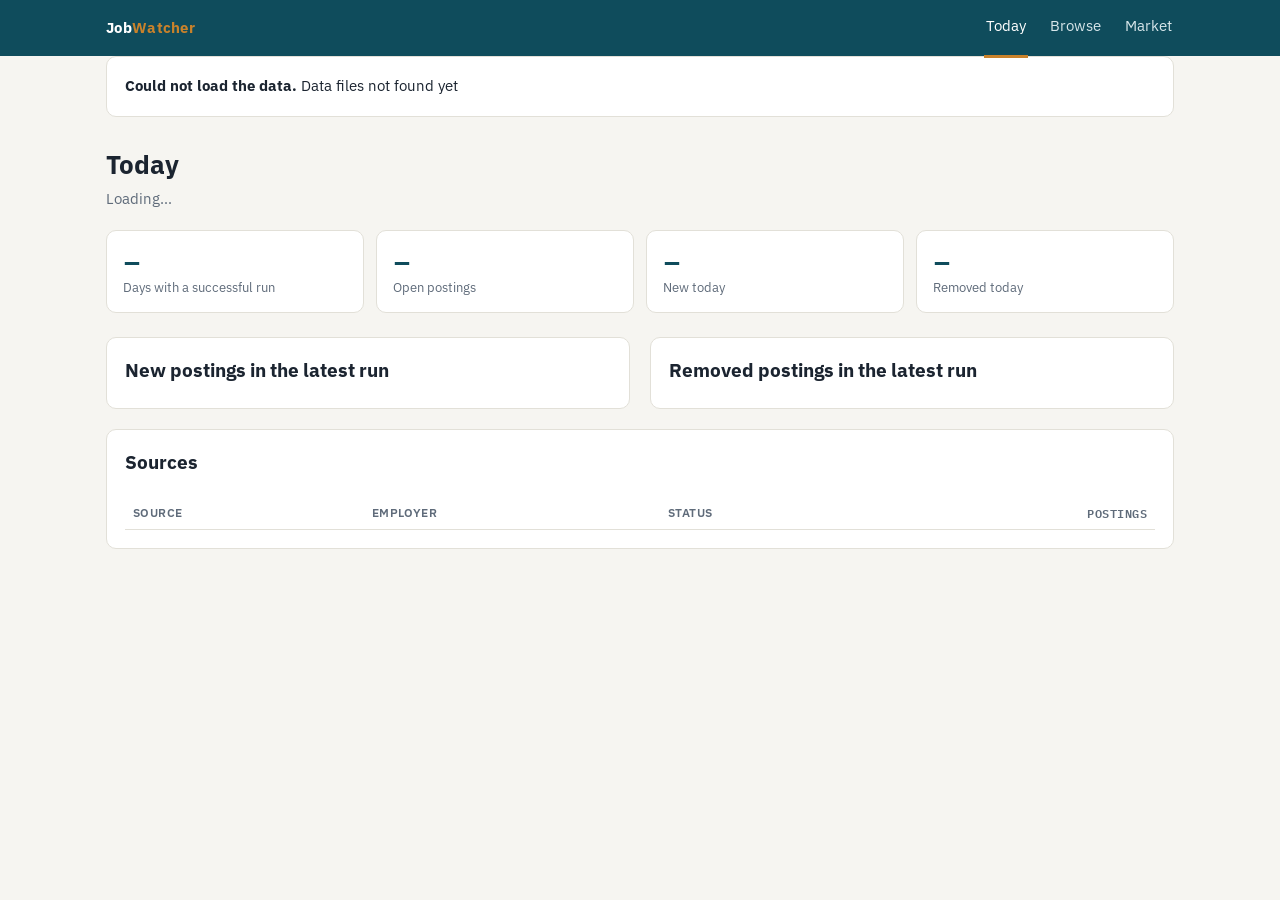
==== index.html @ 9359cc76 "Add site: Today, Browse and Market pages, shared nav and styles, SVG charts, manifest and service wo" ====
<!doctype html>
<html lang="en">
<head>
  <meta charset="utf-8">
  <meta name="viewport" content="width=device-width, initial-scale=1">
  <title>Job Watcher · Today</title>
  <meta name="theme-color" content="#0f4c5c">
  <link rel="manifest" href="manifest.webmanifest">
  <link rel="icon" href="icons/icon-192.png">
  <link rel="apple-touch-icon" href="icons/icon-192.png">
  <link rel="preconnect" href="https://fonts.googleapis.com">
  <link href="https://fonts.googleapis.com/css2?family=IBM+Plex+Mono:wght@500;600&family=IBM+Plex+Sans:wght@400;600;700&display=swap" rel="stylesheet">
  <link rel="stylesheet" href="assets/style.css">
  <script src="assets/common.js"></script>
</head>
<body>
<main class="wrap">
  <div id="offline" class="banner">You're offline — showing the data from the last time this page loaded.</div>
  <h1>Today</h1>
  <p class="sub" id="runtime">Loading…</p>

  <div class="cards">
    <div class="card"><div class="n" id="c-days">–</div><div class="l">Days with a successful run</div></div>
    <div class="card"><div class="n" id="c-open">–</div><div class="l">Open postings</div></div>
    <div class="card"><div class="n" id="c-new">–</div><div class="l">New today</div></div>
    <div class="card"><div class="n" id="c-removed">–</div><div class="l">Removed today</div></div>
  </div>

  <div class="grid2">
    <section class="panel">
      <h2>New postings in the latest run</h2>
      <ul class="plist" id="new-list"></ul>
    </section>
    <section class="panel">
      <h2>Removed postings in the latest run</h2>
      <ul class="plist" id="removed-list"></ul>
    </section>
  </div>

  <section class="panel">
    <h2>Sources</h2>
    <p class="sub" id="src-summary"></p>
    <table>
      <thead><tr><th>Source</th><th>Employer</th><th>Status</th><th class="num">Postings</th></tr></thead>
      <tbody id="sources"></tbody>
    </table>
  </section>
</main>

<script>
function listHTML(rows, emptyText) {
  if (!rows.length) return `<li class="empty">${emptyText}</li>`;
  rows.sort((a, b) => (b.in_role - a.in_role) || a.employer.localeCompare(b.employer) || a.title.localeCompare(b.title));
  return rows.map(r => `<li><a href="${esc(r.url)}" target="_blank" rel="noopener">${esc(r.title)}</a>
    ${r.in_role ? '<span class="pill">in role</span>' : ""}
    <div class="meta">${esc(r.employer)}${r.location ? " · " + esc(r.location) : ""}</div></li>`).join("");
}

loadData().then(({ status, history, runDay }) => {
  document.getElementById("runtime").textContent =
    `Last run: ${fmtTime(status.run_time)} · run date ${runDay} UTC · watching since ${status.first_run_date}`;
  document.getElementById("c-days").textContent = fmtNum(status.days_with_success);
  document.getElementById("c-open").textContent = fmtNum(status.open);
  document.getElementById("c-new").textContent = fmtNum(status.new_today);
  document.getElementById("c-removed").textContent = fmtNum(status.removed_today);

  const newRows = history.filter(r => r.first_seen === runDay && !r.first_run);
  const removedRows = history.filter(r => r.removed_date === runDay);
  document.getElementById("new-list").innerHTML = listHTML(newRows, "No new postings in the latest run.");
  document.getElementById("removed-list").innerHTML = listHTML(removedRows, "No removed postings in the latest run.");

  const employers = {};
  history.forEach(r => { employers[r.source] = r.employer; });
  const ok = status.sources.filter(s => s.ok).length;
  document.getElementById("src-summary").textContent = `${ok} of ${status.sources.length} sources answered in the latest run.`;
  document.getElementById("sources").innerHTML = status.sources.map(s => `<tr>
    <td>${esc(s.name)}</td><td>${esc(employers[s.name] || "")}</td>
    <td class="${s.ok ? "ok" : "fail"}">${s.ok ? "OK" : "Failed"}</td>
    <td class="num">${s.ok ? fmtNum(s.count) : "–"}</td></tr>`).join("");
}).catch(showError);
</script>
</body>
</html>
---- assets/style.css ----
:root {
  --bg: #f6f5f1;
  --panel: #ffffff;
  --ink: #1b2430;
  --muted: #5f6b7a;
  --line: #e2e0d8;
  --brand: #0f4c5c;
  --brand-soft: #e3eef0;
  --accent: #c9822b;
  --good: #2e7d4f;
  --bad: #b23a3a;
  --font: "IBM Plex Sans", system-ui, -apple-system, "Segoe UI", sans-serif;
  --mono: "IBM Plex Mono", ui-monospace, Menlo, monospace;
  color-scheme: light;
}
@media (prefers-color-scheme: dark) {
  :root {
    --bg: #12171d; --panel: #1b222b; --ink: #e8ecf1; --muted: #9aa6b4;
    --line: #2c3540; --brand: #5fb3c4; --brand-soft: #1f343a; --accent: #e0a456;
    --good: #5cc28a; --bad: #e57373; color-scheme: dark;
  }
}
* { box-sizing: border-box; }
body { margin: 0; background: var(--bg); color: var(--ink); font: 15px/1.5 var(--font); }
a { color: var(--brand); }
.wrap { max-width: 1100px; margin: 0 auto; padding: 0 16px 48px; }

/* navigation bar shared by all pages */
.nav { background: var(--brand); color: #fff; position: sticky; top: 0; z-index: 10; }
.nav .wrap { display: flex; align-items: center; gap: 20px; padding-bottom: 0; height: 56px; }
.nav .brand { font-weight: 700; letter-spacing: .02em; color: #fff; text-decoration: none; margin-right: auto; }
.nav .brand span { color: var(--accent); }
.nav a.link { color: #d7e6ea; text-decoration: none; padding: 17px 2px; border-bottom: 3px solid transparent; }
.nav a.link.on { color: #fff; border-bottom-color: var(--accent); }
@media (prefers-color-scheme: dark) { .nav { background: #0d2a33; } }

h1 { font-size: 26px; margin: 28px 0 4px; }
h2 { font-size: 19px; margin: 0 0 6px; }
.sub { color: var(--muted); margin: 0 0 20px; }
.banner { background: var(--accent); color: #1b2430; padding: 8px 12px; border-radius: 6px; margin-top: 16px; display: none; }

.cards { display: grid; grid-template-columns: repeat(auto-fit, minmax(170px, 1fr)); gap: 12px; margin-bottom: 24px; }
.card { background: var(--panel); border: 1px solid var(--line); border-radius: 10px; padding: 14px 16px; }
.card .n { font: 600 30px/1.1 var(--mono); color: var(--brand); }
.card .l { color: var(--muted); font-size: 13px; }

.panel { background: var(--panel); border: 1px solid var(--line); border-radius: 10px; padding: 18px; margin-bottom: 20px; }
.grid2 { display: grid; grid-template-columns: 1fr 1fr; gap: 20px; }
@media (max-width: 760px) { .grid2 { grid-template-columns: 1fr; } }

table { width: 100%; border-collapse: collapse; font-size: 14px; }
th, td { text-align: left; padding: 7px 8px; border-bottom: 1px solid var(--line); vertical-align: top; }
th { color: var(--muted); font-weight: 600; font-size: 12px; text-transform: uppercase; letter-spacing: .04em; }
td.num, th.num { text-align: right; font-family: var(--mono); }
.ok { color: var(--good); font-weight: 600; }
.fail { color: var(--bad); font-weight: 600; }
.pill { display: inline-block; font-size: 11px; padding: 1px 7px; border-radius: 99px; background: var(--brand-soft); color: var(--brand); margin-left: 6px; }
.empty { color: var(--muted); font-style: italic; }
ul.plist { list-style: none; padding: 0; margin: 0; }
ul.plist li { padding: 7px 0; border-bottom: 1px solid var(--line); }
ul.plist .meta { color: var(--muted); font-size: 13px; }

.controls { display: flex; flex-wrap: wrap; gap: 10px; align-items: end; margin-bottom: 16px; }
.controls label { display: flex; flex-direction: column; font-size: 12px; color: var(--muted); gap: 3px; }
input, select, button { font: inherit; color: var(--ink); background: var(--panel); border: 1px solid var(--line); border-radius: 6px; padding: 6px 9px; }
button { cursor: pointer; }
.toggle { display: inline-flex; border: 1px solid var(--line); border-radius: 6px; overflow: hidden; }
.toggle button { border: 0; border-radius: 0; }
.toggle button.on { background: var(--brand); color: #fff; }
.star { border: 0; background: none; font-size: 20px; line-height: 1; padding: 0 4px; color: var(--muted); }
.star.on { color: var(--accent); }
.count { color: var(--muted); margin: 0 0 8px; }

.finding { margin-bottom: 26px; }
.finding p { margin: 0 0 12px; color: var(--muted); max-width: 72ch; }
.chart { position: relative; height: 300px; }
footer { color: var(--muted); font-size: 13px; margin-top: 30px; }
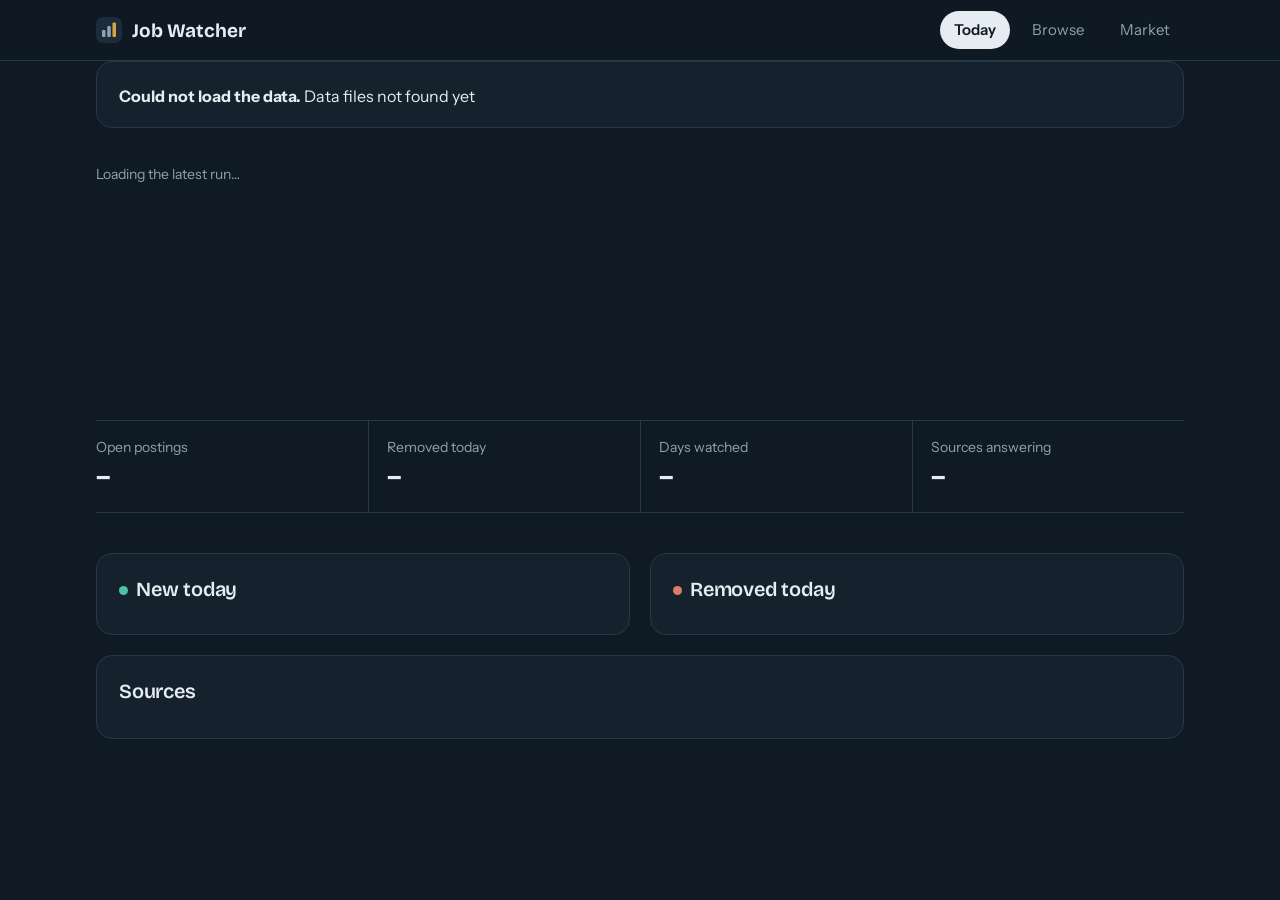
==== commit 07780db9: "Dark redesign: harbor navy theme, day summary headline and daily strip on Today, location filter on " ====
--- a/index.html
+++ b/index.html
@@ -4,79 +4,135 @@
   <meta charset="utf-8">
   <meta name="viewport" content="width=device-width, initial-scale=1">
   <title>Job Watcher · Today</title>
-  <meta name="theme-color" content="#0f4c5c">
+  <meta name="theme-color" content="#0f1a24">
   <link rel="manifest" href="manifest.webmanifest">
   <link rel="icon" href="icons/icon-192.png">
   <link rel="apple-touch-icon" href="icons/icon-192.png">
   <link rel="preconnect" href="https://fonts.googleapis.com">
-  <link href="https://fonts.googleapis.com/css2?family=IBM+Plex+Mono:wght@500;600&family=IBM+Plex+Sans:wght@400;600;700&display=swap" rel="stylesheet">
+  <link rel="preconnect" href="https://fonts.gstatic.com" crossorigin>
+  <link href="https://fonts.googleapis.com/css2?family=Bricolage+Grotesque:opsz,wght@12..96,600;12..96,700&family=Instrument+Sans:wght@400;500;600&display=swap" rel="stylesheet">
   <link rel="stylesheet" href="assets/style.css">
   <script src="assets/common.js"></script>
 </head>
 <body>
 <main class="wrap">
-  <div id="offline" class="banner">You're offline — showing the data from the last time this page loaded.</div>
-  <h1>Today</h1>
-  <p class="sub" id="runtime">Loading…</p>
+  <div id="offline" class="banner">You're offline. This is the data from the last time the page loaded.</div>
 
-  <div class="cards">
-    <div class="card"><div class="n" id="c-days">–</div><div class="l">Days with a successful run</div></div>
-    <div class="card"><div class="n" id="c-open">–</div><div class="l">Open postings</div></div>
-    <div class="card"><div class="n" id="c-new">–</div><div class="l">New today</div></div>
-    <div class="card"><div class="n" id="c-removed">–</div><div class="l">Removed today</div></div>
-  </div>
+  <section class="hero">
+    <p class="stamp" id="runtime">Loading the latest run…</p>
+    <h1 id="headline">&nbsp;</h1>
+    <div class="strip" id="strip" aria-label="New postings each day"></div>
+    <div class="strip-axis" id="strip-axis"></div>
+    <dl class="facts">
+      <div><dt>Open postings</dt><dd id="c-open">–</dd></div>
+      <div><dt>Removed today</dt><dd id="c-removed">–</dd></div>
+      <div><dt>Days watched</dt><dd id="c-days">–</dd></div>
+      <div><dt>Sources answering</dt><dd id="c-src">–</dd></div>
+    </dl>
+  </section>
 
   <div class="grid2">
     <section class="panel">
-      <h2>New postings in the latest run</h2>
+      <div class="panel-head"><h2><span class="dot new"></span>New today</h2><span class="tally" id="new-tally"></span></div>
       <ul class="plist" id="new-list"></ul>
+      <button class="more" id="new-more" type="button" hidden></button>
     </section>
     <section class="panel">
-      <h2>Removed postings in the latest run</h2>
+      <div class="panel-head"><h2><span class="dot gone"></span>Removed today</h2><span class="tally" id="removed-tally"></span></div>
       <ul class="plist" id="removed-list"></ul>
+      <button class="more" id="removed-more" type="button" hidden></button>
     </section>
   </div>
 
   <section class="panel">
-    <h2>Sources</h2>
-    <p class="sub" id="src-summary"></p>
-    <table>
-      <thead><tr><th>Source</th><th>Employer</th><th>Status</th><th class="num">Postings</th></tr></thead>
-      <tbody id="sources"></tbody>
-    </table>
+    <div class="panel-head"><h2>Sources</h2><span class="tally" id="src-summary"></span></div>
+    <div class="chips" id="sources"></div>
   </section>
 </main>
 
 <script>
-function listHTML(rows, emptyText) {
-  if (!rows.length) return `<li class="empty">${emptyText}</li>`;
-  rows.sort((a, b) => (b.in_role - a.in_role) || a.employer.localeCompare(b.employer) || a.title.localeCompare(b.title));
-  return rows.map(r => `<li><a href="${esc(r.url)}" target="_blank" rel="noopener">${esc(r.title)}</a>
-    ${r.in_role ? '<span class="pill">in role</span>' : ""}
-    <div class="meta">${esc(r.employer)}${r.location ? " · " + esc(r.location) : ""}</div></li>`).join("");
+const SHORT = 8;
+
+function sortRows(rows) {
+  return rows.sort((a, b) => (b.in_role - a.in_role) || a.employer.localeCompare(b.employer) || a.title.localeCompare(b.title));
+}
+
+function itemHTML(r) {
+  const place = r.location ? `<span>${esc(placeOf(r.location))}</span>` : "";
+  return `<li class="${r.in_role ? "role" : ""}"><a href="${esc(r.url)}" target="_blank" rel="noopener">${esc(r.title)}</a>
+    ${r.in_role ? '<span class="tag">Finance</span>' : ""}
+    <div class="meta"><span>${esc(r.employer)}</span>${place}</div></li>`;
+}
+
+function fillList(listId, moreId, tallyId, rows, emptyText) {
+  const list = document.getElementById(listId), more = document.getElementById(moreId);
+  sortRows(rows);
+  const role = rows.filter(r => r.in_role).length;
+  document.getElementById(tallyId).textContent = rows.length ? `${fmtNum(rows.length)} total, ${fmtNum(role)} in finance` : "";
+  if (!rows.length) { list.innerHTML = `<li class="empty">${emptyText}</li>`; return; }
+  let open = false;
+  const draw = () => {
+    list.innerHTML = (open ? rows : rows.slice(0, SHORT)).map(itemHTML).join("");
+    more.hidden = rows.length <= SHORT;
+    more.textContent = open ? "Show fewer" : `Show all ${fmtNum(rows.length)}`;
+  };
+  more.onclick = () => { open = !open; draw(); };
+  draw();
+}
+
+function drawStrip(history, start, runDay) {
+  const days = dayRange(start, runDay).slice(-21);
+  const show = days.length > 1;  // one bar alone says nothing; the strip appears from day two
+  document.getElementById("strip").hidden = !show;
+  document.getElementById("strip-axis").hidden = !show;
+  if (!show) return;
+  const counts = days.map(d => history.filter(r => r.first_seen === d && !r.first_run).length);
+  const max = Math.max(1, ...counts);
+  document.getElementById("strip").innerHTML = days.map((d, i) => {
+    const base = d === start, today = d === runDay;
+    const h = base ? 100 : Math.max(3, 100 * counts[i] / max);
+    const tip = base ? `${d}: first day, everything already open was recorded` : `${d}: ${counts[i]} new`;
+    return `<div class="bar${today ? " today" : ""}${base ? " base" : ""}" title="${tip}">
+      <div class="fill" style="height:${h}%;--i:${i}"></div></div>`;
+  }).join("");
+  const axis = document.getElementById("strip-axis");
+  axis.style.setProperty("--n", days.length);
+  const nice = d => new Date(d + "T12:00:00Z").toLocaleDateString(undefined, { month: "short", day: "numeric", timeZone: "UTC" });
+  axis.innerHTML = days.length > 1 ? `<span>${nice(days[0])}</span><span>Today</span>` : `<span>Today</span>`;
 }
 
 loadData().then(({ status, history, runDay }) => {
-  document.getElementById("runtime").textContent =
-    `Last run: ${fmtTime(status.run_time)} · run date ${runDay} UTC · watching since ${status.first_run_date}`;
-  document.getElementById("c-days").textContent = fmtNum(status.days_with_success);
-  document.getElementById("c-open").textContent = fmtNum(status.open);
-  document.getElementById("c-new").textContent = fmtNum(status.new_today);
-  document.getElementById("c-removed").textContent = fmtNum(status.removed_today);
-
   const newRows = history.filter(r => r.first_seen === runDay && !r.first_run);
   const removedRows = history.filter(r => r.removed_date === runDay);
-  document.getElementById("new-list").innerHTML = listHTML(newRows, "No new postings in the latest run.");
-  document.getElementById("removed-list").innerHTML = listHTML(removedRows, "No removed postings in the latest run.");
+  const newRole = newRows.filter(r => r.in_role).length;
+  const isFirstDay = status.first_run_date === runDay;
+
+  document.getElementById("runtime").textContent = `Updated ${fmtTime(status.run_time)}`;
+  document.getElementById("headline").textContent = isFirstDay
+    ? `Watching ${fmtNum(status.open)} open postings, ${fmtNum(history.filter(r => r.in_role && r.status === "open").length)} of them in finance.`
+    : newRows.length
+      ? `${fmtNum(newRows.length)} new postings today, ${fmtNum(newRole)} of them in finance.`
+      : "No new postings today.";
+
+  drawStrip(history, status.first_run_date || runDay, runDay);
+  const ok = status.sources.filter(s => s.ok).length;
+  document.getElementById("c-open").textContent = fmtNum(status.open);
+  document.getElementById("c-removed").textContent = fmtNum(status.removed_today);
+  document.getElementById("c-days").textContent = fmtNum(status.days_with_success);
+  document.getElementById("c-src").textContent = `${ok} of ${status.sources.length}`;
+
+  fillList("new-list", "new-more", "new-tally", newRows,
+    isFirstDay ? "Today is the first run, so every posting is the starting point. New postings show up from tomorrow." : "Nothing new since the last run.");
+  fillList("removed-list", "removed-more", "removed-tally", removedRows, "Nothing was taken down since the last run.");
 
   const employers = {};
   history.forEach(r => { employers[r.source] = r.employer; });
-  const ok = status.sources.filter(s => s.ok).length;
-  document.getElementById("src-summary").textContent = `${ok} of ${status.sources.length} sources answered in the latest run.`;
-  document.getElementById("sources").innerHTML = status.sources.map(s => `<tr>
-    <td>${esc(s.name)}</td><td>${esc(employers[s.name] || "")}</td>
-    <td class="${s.ok ? "ok" : "fail"}">${s.ok ? "OK" : "Failed"}</td>
-    <td class="num">${s.ok ? fmtNum(s.count) : "–"}</td></tr>`).join("");
+  document.getElementById("src-summary").textContent = ok === status.sources.length
+    ? "All answered in the latest run" : `${status.sources.length - ok} did not answer in the latest run`;
+  document.getElementById("sources").innerHTML = [...status.sources]
+    .sort((a, b) => (a.ok - b.ok) || (employers[a.name] || a.name).localeCompare(employers[b.name] || b.name))
+    .map(s => `<span class="chip${s.ok ? "" : " fail"}" title="${esc(s.name)}"><span class="s"></span>${esc(employers[s.name] || s.name)}
+      <span class="n">${s.ok ? fmtNum(s.count) : "failed"}</span></span>`).join("");
 }).catch(showError);
 </script>
 </body>
--- a/assets/style.css
+++ b/assets/style.css
@@ -1,77 +1,143 @@
+/* Job Watcher — dark theme.
+   Harbor navy surfaces, brass marks the watched role, sea green = new, coral = removed. */
 :root {
-  --bg: #f6f5f1;
-  --panel: #ffffff;
-  --ink: #1b2430;
-  --muted: #5f6b7a;
-  --line: #e2e0d8;
-  --brand: #0f4c5c;
-  --brand-soft: #e3eef0;
-  --accent: #c9822b;
-  --good: #2e7d4f;
-  --bad: #b23a3a;
-  --font: "IBM Plex Sans", system-ui, -apple-system, "Segoe UI", sans-serif;
-  --mono: "IBM Plex Mono", ui-monospace, Menlo, monospace;
-  color-scheme: light;
-}
-@media (prefers-color-scheme: dark) {
-  :root {
-    --bg: #12171d; --panel: #1b222b; --ink: #e8ecf1; --muted: #9aa6b4;
-    --line: #2c3540; --brand: #5fb3c4; --brand-soft: #1f343a; --accent: #e0a456;
-    --good: #5cc28a; --bad: #e57373; color-scheme: dark;
-  }
+  --bg: #0f1a24;
+  --surface: #15222e;
+  --raise: #1c2c3a;
+  --line: #273848;
+  --ink: #e6edf2;
+  --muted: #8ea2b2;
+  --brass: #d9a441;
+  --brass-soft: rgba(217, 164, 65, .14);
+  --new: #4fbfa8;
+  --gone: #e07a6b;
+  /* names the chart code reads */
+  --brand: #5da9c9;
+  --accent: #d9a441;
+  --good: #4fbfa8;
+  --bad: #e07a6b;
+  --display: "Bricolage Grotesque", "Instrument Sans", system-ui, sans-serif;
+  --font: "Instrument Sans", system-ui, -apple-system, "Segoe UI", sans-serif;
+  color-scheme: dark;
 }
 * { box-sizing: border-box; }
-body { margin: 0; background: var(--bg); color: var(--ink); font: 15px/1.5 var(--font); }
-a { color: var(--brand); }
-.wrap { max-width: 1100px; margin: 0 auto; padding: 0 16px 48px; }
+html { background: var(--bg); }
+body {
+  margin: 0; background: var(--bg); color: var(--ink);
+  font: 16px/1.55 var(--font); font-variant-numeric: tabular-nums;
+  -webkit-font-smoothing: antialiased;
+}
+a { color: var(--ink); text-decoration-color: rgba(230, 237, 242, .35); text-underline-offset: 3px; }
+a:hover { text-decoration-color: var(--brass); }
+:focus-visible { outline: 2px solid var(--brass); outline-offset: 2px; border-radius: 4px; }
+.wrap { max-width: 1120px; margin: 0 auto; padding: 0 16px 64px; }
 
-/* navigation bar shared by all pages */
-.nav { background: var(--brand); color: #fff; position: sticky; top: 0; z-index: 10; }
-.nav .wrap { display: flex; align-items: center; gap: 20px; padding-bottom: 0; height: 56px; }
-.nav .brand { font-weight: 700; letter-spacing: .02em; color: #fff; text-decoration: none; margin-right: auto; }
-.nav .brand span { color: var(--accent); }
-.nav a.link { color: #d7e6ea; text-decoration: none; padding: 17px 2px; border-bottom: 3px solid transparent; }
-.nav a.link.on { color: #fff; border-bottom-color: var(--accent); }
-@media (prefers-color-scheme: dark) { .nav { background: #0d2a33; } }
+/* navigation */
+.nav { border-bottom: 1px solid var(--line); background: rgba(15, 26, 36, .92); backdrop-filter: blur(8px); position: sticky; top: 0; z-index: 10; }
+.nav .wrap { display: flex; align-items: center; gap: 8px; height: 60px; padding-bottom: 0; }
+.nav .brand { font: 700 19px/1 var(--display); color: var(--ink); text-decoration: none; margin-right: auto; display: flex; align-items: center; gap: 10px; white-space: nowrap; }
+@media (max-width: 440px) { .nav .brand .word { display: none; } .nav a.link { padding: 7px 12px; } }
+.nav .brand svg { flex: none; }
+.nav a.link { color: var(--muted); text-decoration: none; padding: 7px 14px; border-radius: 999px; font-size: 15px; }
+.nav a.link:hover { color: var(--ink); }
+.nav a.link.on { color: var(--bg); background: var(--ink); font-weight: 600; }
 
-h1 { font-size: 26px; margin: 28px 0 4px; }
-h2 { font-size: 19px; margin: 0 0 6px; }
-.sub { color: var(--muted); margin: 0 0 20px; }
-.banner { background: var(--accent); color: #1b2430; padding: 8px 12px; border-radius: 6px; margin-top: 16px; display: none; }
+/* headings */
+h1 { font: 700 clamp(30px, 4.6vw, 52px)/1.08 var(--display); letter-spacing: -.02em; margin: 44px 0 10px; max-width: 22ch; text-wrap: balance; }
+h2 { font: 600 20px/1.3 var(--display); margin: 0 0 4px; letter-spacing: -.01em; }
+.sub { color: var(--muted); margin: 0 0 24px; max-width: 70ch; }
+.stamp { color: var(--muted); font-size: 14px; margin: 36px 0 0; }
+.banner { background: var(--brass-soft); color: var(--brass); border: 1px solid rgba(217, 164, 65, .35); padding: 9px 14px; border-radius: 10px; margin-top: 18px; display: none; }
 
-.cards { display: grid; grid-template-columns: repeat(auto-fit, minmax(170px, 1fr)); gap: 12px; margin-bottom: 24px; }
-.card { background: var(--panel); border: 1px solid var(--line); border-radius: 10px; padding: 14px 16px; }
-.card .n { font: 600 30px/1.1 var(--mono); color: var(--brand); }
-.card .l { color: var(--muted); font-size: 13px; }
+/* Today hero */
+.hero h1 { margin-top: 10px; }
+.strip { display: flex; align-items: flex-end; gap: 6px; height: 96px; margin: 28px 0 8px; }
+.strip .bar { flex: 1; max-width: 64px; display: flex; flex-direction: column; justify-content: flex-end; height: 100%; }
+.strip .fill { background: #2b4054; border-radius: 5px 5px 2px 2px; min-height: 3px; }
+.strip .bar.today .fill { background: var(--new); }
+.strip .bar.base .fill { background: repeating-linear-gradient(135deg, var(--line) 0 4px, transparent 4px 8px); }
+.strip-axis { display: flex; justify-content: space-between; color: var(--muted); font-size: 13px; max-width: calc(var(--n, 14) * 70px); }
+.facts { display: grid; grid-template-columns: repeat(4, minmax(0, 1fr)); margin: 36px 0 40px; border-top: 1px solid var(--line); border-bottom: 1px solid var(--line); }
+.facts div { padding: 16px 18px 18px 0; }
+.facts div + div { padding-left: 18px; border-left: 1px solid var(--line); }
+.facts dt { color: var(--muted); font-size: 14px; }
+.facts dd { margin: 2px 0 0; font: 600 28px/1.2 var(--display); }
+@media (max-width: 720px) {
+  .facts { grid-template-columns: 1fr 1fr; }
+  .facts div:nth-child(3) { padding-left: 0; border-left: 0; }
+  .facts div:nth-child(n+3) { border-top: 1px solid var(--line); }
+}
 
-.panel { background: var(--panel); border: 1px solid var(--line); border-radius: 10px; padding: 18px; margin-bottom: 20px; }
+/* panels */
+.panel { background: var(--surface); border: 1px solid var(--line); border-radius: 16px; padding: 22px 22px 18px; margin-bottom: 20px; }
 .grid2 { display: grid; grid-template-columns: 1fr 1fr; gap: 20px; }
-@media (max-width: 760px) { .grid2 { grid-template-columns: 1fr; } }
+@media (max-width: 820px) { .grid2 { grid-template-columns: 1fr; } }
+.panel-head { display: flex; align-items: baseline; justify-content: space-between; gap: 12px; margin-bottom: 10px; }
+.panel-head .tally { color: var(--muted); font-size: 14px; }
+.dot { display: inline-block; width: 9px; height: 9px; border-radius: 50%; margin-right: 8px; vertical-align: 1px; }
+.dot.new { background: var(--new); }
+.dot.gone { background: var(--gone); }
 
-table { width: 100%; border-collapse: collapse; font-size: 14px; }
-th, td { text-align: left; padding: 7px 8px; border-bottom: 1px solid var(--line); vertical-align: top; }
-th { color: var(--muted); font-weight: 600; font-size: 12px; text-transform: uppercase; letter-spacing: .04em; }
-td.num, th.num { text-align: right; font-family: var(--mono); }
+/* posting lists */
+ul.plist { list-style: none; padding: 0; margin: 0; }
+ul.plist li { padding: 11px 0 11px 14px; border-top: 1px solid var(--line); position: relative; }
+ul.plist li.role::before { content: ""; position: absolute; left: 0; top: 13px; bottom: 13px; width: 3px; border-radius: 2px; background: var(--brass); }
+ul.plist li a { font-weight: 600; }
+ul.plist .meta { color: var(--muted); font-size: 14px; }
+ul.plist .meta span + span::before { content: ", "; }
+.tag { display: inline-block; font-size: 12px; font-weight: 600; padding: 1px 8px; border-radius: 999px; background: var(--brass-soft); color: var(--brass); margin-left: 8px; vertical-align: 2px; }
+.more { margin-top: 10px; background: none; border: 1px solid var(--line); color: var(--ink); border-radius: 999px; padding: 6px 14px; cursor: pointer; font: 500 14px var(--font); }
+.more:hover { border-color: var(--muted); }
+.empty { color: var(--muted); }
+
+/* sources */
+.chips { display: flex; flex-wrap: wrap; gap: 8px; margin-top: 12px; }
+.chip { display: inline-flex; align-items: center; gap: 8px; background: var(--raise); border-radius: 999px; padding: 6px 13px 6px 11px; font-size: 14px; }
+.chip .n { color: var(--muted); }
+.chip.fail { background: rgba(224, 122, 107, .14); color: var(--gone); }
+.chip .s { width: 8px; height: 8px; border-radius: 50%; background: var(--new); }
+.chip.fail .s { background: var(--gone); }
+
+/* tables (Browse) */
+table { width: 100%; border-collapse: collapse; font-size: 15px; }
+th, td { text-align: left; padding: 11px 10px; border-top: 1px solid var(--line); vertical-align: top; }
+th { color: var(--muted); font-weight: 500; font-size: 13px; border-top: 0; padding-top: 4px; }
+td.num, th.num { text-align: right; }
+tbody tr:hover { background: rgba(255, 255, 255, .025); }
+td a.apply { color: var(--brass); font-weight: 600; text-decoration: none; white-space: nowrap; }
+td a.apply:hover { text-decoration: underline; }
 .ok { color: var(--good); font-weight: 600; }
 .fail { color: var(--bad); font-weight: 600; }
-.pill { display: inline-block; font-size: 11px; padding: 1px 7px; border-radius: 99px; background: var(--brand-soft); color: var(--brand); margin-left: 6px; }
-.empty { color: var(--muted); font-style: italic; }
-ul.plist { list-style: none; padding: 0; margin: 0; }
-ul.plist li { padding: 7px 0; border-bottom: 1px solid var(--line); }
-ul.plist .meta { color: var(--muted); font-size: 13px; }
+.pill { display: inline-block; font-size: 12px; font-weight: 600; padding: 1px 8px; border-radius: 999px; background: var(--brass-soft); color: var(--brass); margin-left: 8px; vertical-align: 1px; }
+.pill.quiet { background: var(--raise); color: var(--muted); }
+@media (max-width: 720px) {
+  .hide-sm { display: none; }
+  .panel { padding: 16px; }
+}
 
-.controls { display: flex; flex-wrap: wrap; gap: 10px; align-items: end; margin-bottom: 16px; }
-.controls label { display: flex; flex-direction: column; font-size: 12px; color: var(--muted); gap: 3px; }
-input, select, button { font: inherit; color: var(--ink); background: var(--panel); border: 1px solid var(--line); border-radius: 6px; padding: 6px 9px; }
+/* controls */
+.controls { display: flex; flex-wrap: wrap; gap: 12px; align-items: end; margin-bottom: 18px; }
+.controls label { display: flex; flex-direction: column; font-size: 13px; color: var(--muted); gap: 5px; }
+input, select, button { font: inherit; font-size: 15px; color: var(--ink); background: var(--surface); border: 1px solid var(--line); border-radius: 9px; padding: 7px 11px; }
+input::placeholder { color: #61778a; }
 button { cursor: pointer; }
-.toggle { display: inline-flex; border: 1px solid var(--line); border-radius: 6px; overflow: hidden; }
-.toggle button { border: 0; border-radius: 0; }
-.toggle button.on { background: var(--brand); color: #fff; }
-.star { border: 0; background: none; font-size: 20px; line-height: 1; padding: 0 4px; color: var(--muted); }
-.star.on { color: var(--accent); }
-.count { color: var(--muted); margin: 0 0 8px; }
+.toggle { display: inline-flex; background: var(--surface); border: 1px solid var(--line); border-radius: 999px; padding: 3px; }
+.toggle button { border: 0; border-radius: 999px; background: none; color: var(--muted); padding: 5px 13px; }
+.toggle button.on { background: var(--ink); color: var(--bg); font-weight: 600; }
+.star { border: 0; background: none; font-size: 20px; line-height: 1; padding: 0 2px; color: #4a5f71; }
+.star.on { color: var(--brass); }
+.count { color: var(--muted); margin: 0 0 6px; }
 
-.finding { margin-bottom: 26px; }
-.finding p { margin: 0 0 12px; color: var(--muted); max-width: 72ch; }
-.chart { position: relative; height: 300px; }
-footer { color: var(--muted); font-size: 13px; margin-top: 30px; }
+/* Market */
+.finding { margin-bottom: 20px; }
+.finding h2 { font-size: 22px; max-width: 40ch; }
+.finding p { margin: 4px 0 16px; color: var(--muted); max-width: 72ch; font-size: 15px; }
+.chart { position: relative; min-height: 120px; }
+footer { color: var(--muted); font-size: 14px; margin-top: 30px; max-width: 72ch; }
+
+@media (prefers-reduced-motion: no-preference) {
+  .strip .fill { transform-origin: bottom; animation: rise .7s cubic-bezier(.2, .7, .2, 1) both; animation-delay: calc(var(--i) * 35ms); }
+  @keyframes rise { from { transform: scaleY(0); } }
+}
+
+[hidden] { display: none !important; }
